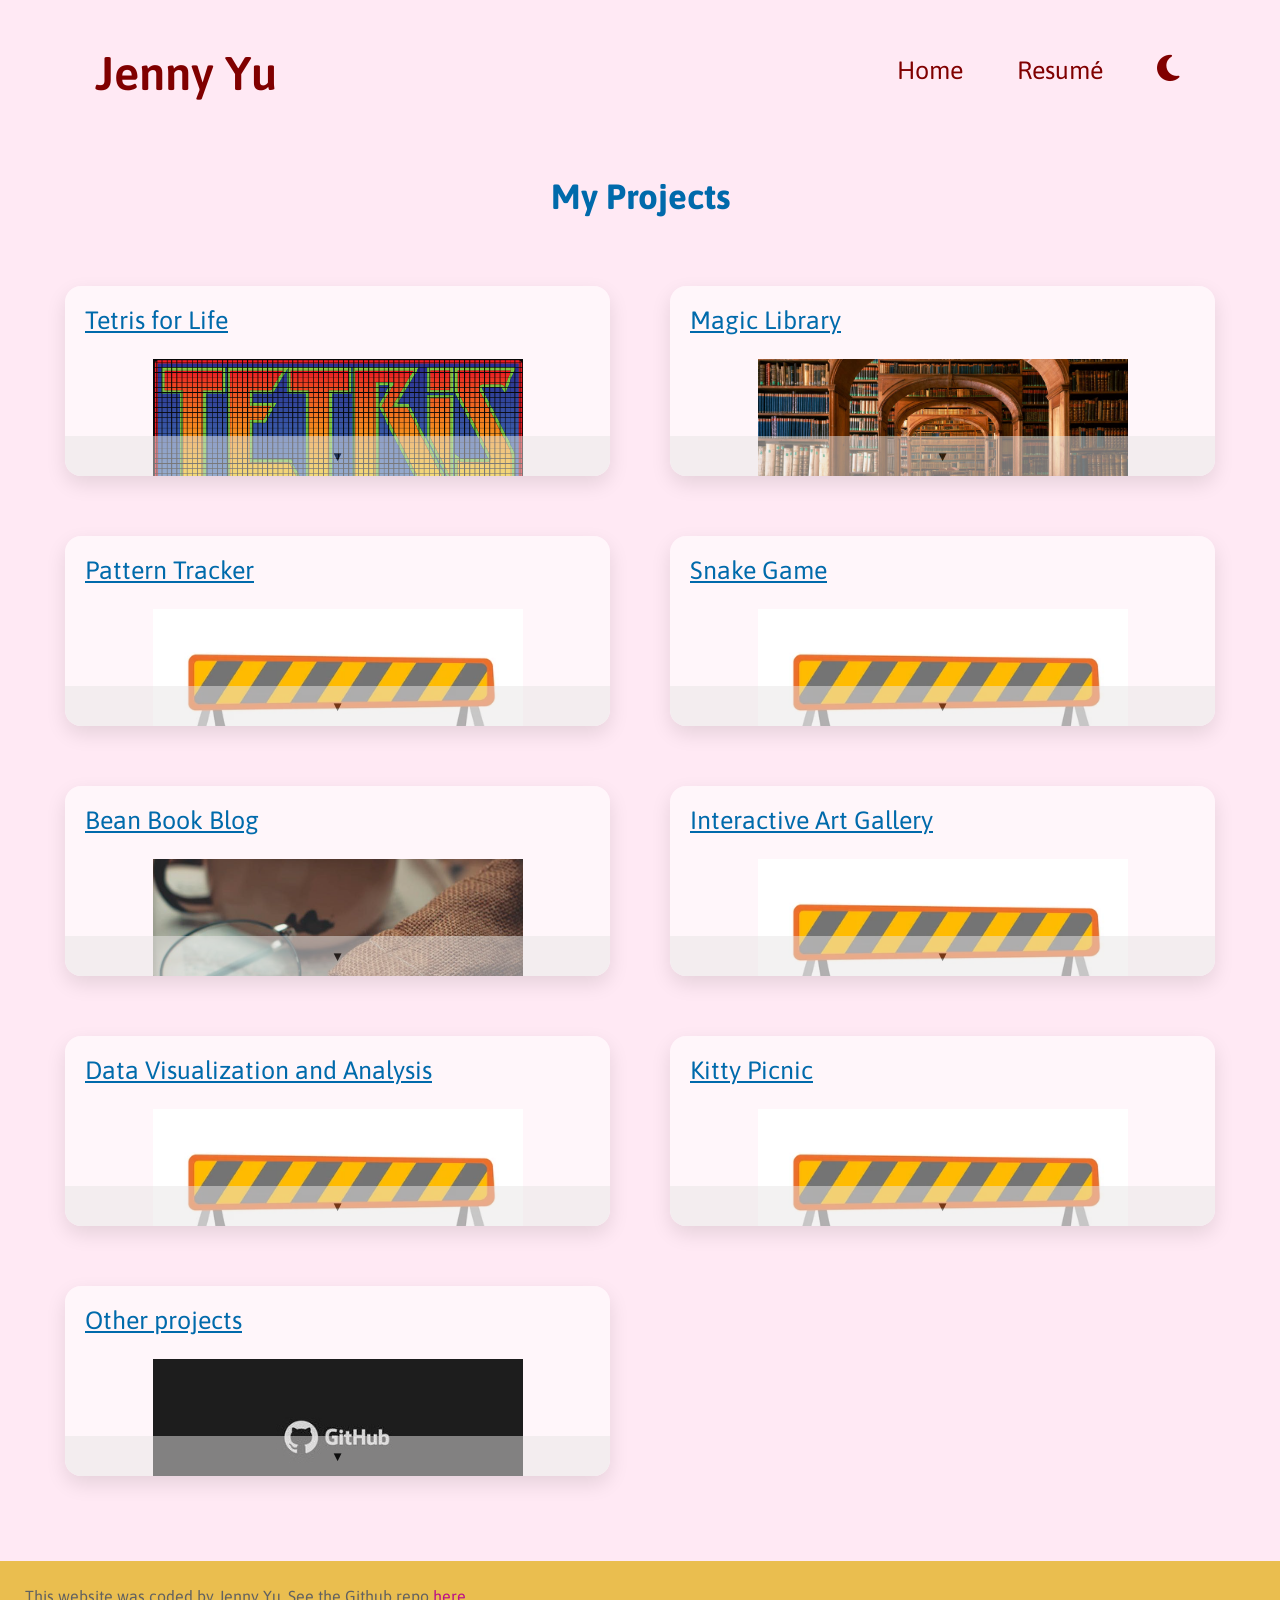
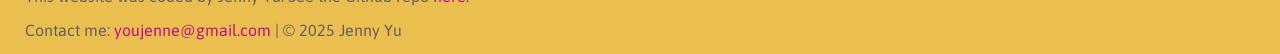
==== projects.html @ a859b3ad "Update projects.html" ====
<!DOCTYPE html>
<html lang="en">
    <head>
        <meta charset="UTF-8">
        <meta name="viewport" content="width=device-width, initial-scale=1.0">
        <title>Projects</title>
        <link rel="icon" type="image/jpeg" href="./images/clouds4.jpg"> <!-- favicon -->

        <link rel="stylesheet" href="./css/general.css"> <!-- general style -->
        <link rel="stylesheet" href="./css/projects.css"> 
        <script src="./js/projects.js" defer></script> <!-- javascript -->

        <link href="https://fonts.googleapis.com/css2?family=Asap&display=swap" rel="stylesheet"> <!-- font -->
        <link rel="stylesheet" href="https://cdnjs.cloudflare.com/ajax/libs/font-awesome/6.5.0/css/all.min.css"> <!-- icons -->
        
        <!-- load theme to prevent flash -->
        <script>
            (function loadTheme() {
                try {
                    var theme = localStorage.getItem("theme")
                    if (theme == "dark") {
                        document.documentElement.classList.add("dark")
                    }
                } catch (e) {}
            })()
        </script>
    </head>

<!-- TODO: make it scaleable -- scale the links at the top -->

    <body onload="getTheme()">
        <div class="container">

            <nav class="navbar">
                <div class="navdiv">
                    <div class="navname"><a class="navname" href="index.html">Jenny Yu</a></div>

                    <ul class="navul">
                        <li class="navli"><a href="index.html">Home</a></li>
                        <li class="navli"><a href="JennyYu_Resume.pdf" target="_blank">Resumé</a></li>
                        <li class="navli" id="leftmost"><button id="theme" onclick="changeTheme()"><i class="fa-solid fa-moon"></i></button></li>
                    </ul>
                </div>
            </nav>
            
            <h2 id="header">My Projects</h2>

            <section class="projects">
                <!-- Tetris for life -->
                <div class="block" id="one">
                    <a href="https://jennyyu2.github.io/TetrisForLife" target="_blank">Tetris for Life</a>
                    <a href="https://jennyyu2.github.io/TetrisForLife" target="_blank"><img class="banner" src="./images/tetris.png" alt="Tetris for Life banner"></a>
                        
                    <div class="content">
                        <p>A retro-themed interactive website about Tetris! Learn all about Tetris, the history of the game and the legends that play it.
                        <br> Don't forget to take the block quiz and sign the guestbook before you go!</p>
                    </div>
                        
                    <button class="toggle" onclick="expand(this)">▼</button>
                </div>

                <!-- Magic library -->
                <div class="block" id="two">
                    <a href="https://magiclibrary.onrender.com" target="_blank">Magic Library</a>
                    <a href="https://magiclibrary.onrender.com" target="_blank"><img class="banner" src="./images/library.jpg" alt="Magic library banner"></a>

                    <div class="content">
                        <p>A place of magic and wonder that is served from Node.js and utilizes JSON files for data persistence. 
                        <br>Sign in as a Reader, Author or Publisher to access the different functionalities!
                        <br><em>Please note: may take a moment to load initially</em></p>
                    </div>
                        
                    <button class="toggle" onclick="expand(this)">▼</button>
                </div>

                <!-- Pattern tracker -->
                <div class="block" id="three">
                    <a href="" target="_blank">Pattern Tracker</a>
                    <img class="banner" src="./images/construction.webp" alt=" Under Construction">
                        
                    <div class="content">
                        <p><strong>Work in progress</strong></p>
                        <p>An app to keep track of crochet patterns using react.</p>
                    </div>

                    <button class="toggle" onclick="expand(this)">▼</button>
                </div>

                <!-- Snake Game -->
                <div class="block" id="four">
                    <a href="" target="_blank">Snake Game</a>
                    <img class="banner" src="./images/construction.webp" alt=" Under Construction">
                        
                    <div class="content">
                        <p><strong>Work in progress</strong></p>
                        <p>A simple and fun snake game written in Kotlin! Exploring the world of game development.</p>
                    </div>

                    <button class="toggle" onclick="expand(this)">▼</button>
                </div>

                <!-- Blog -->
                <div class="block" id="five">
                    <a href="https://beanbookblog.wordpress.com/" target="_blank">Bean Book Blog</a>
                    <img class="banner" src="./images/bean book.png" alt=" Under Construction">
                        
                    <div class="content">
                        <p><strong>Work in progress</strong></p>
                        <p>A book blog made with Wordpress where I am a blogger that posts reviews about books! Users can interact by liking posts and making comments!</p>
                    </div>

                    <button class="toggle" onclick="expand(this)">▼</button>
                </div>

                <!-- Art Gallery -->
                <div class="block" id="six">
                    <a href="" target="_blank">Interactive Art Gallery</a>
                    <img class="banner" src="./images/construction.webp" alt=" Under Construction">
                        
                    <div class="content">
                        <p><strong>Work in progress</strong></p>
                        <p>An interactive art gallery where users can walk around and view artworks!</p>
                    </div>

                    <button class="toggle" onclick="expand(this)">▼</button>
                </div>
                
                <!-- Data visualiztion/analysis -->
                <div class="block" id="seven">
                    <a href="" target="_blank">Data Visualization and Analysis</a>
                    <img class="banner" src="./images/construction.webp" alt=" Under Construction">
                        
                    <div class="content">
                        <p><strong>Work in progress</strong></p>
                        <p>Demonstrating data analysis through the visualization of data using python.</p>
                    </div>

                    <button class="toggle" onclick="expand(this)">▼</button>
                </div>

                <!-- Kitty Picnic -->
                <div class="block" id="eight">
                    <a href="" target="_blank">Kitty Picnic</a>
                    <img class="banner" src="./images/construction.webp" alt=" Under Construction">
                        
                    <div class="content">
                        <p><strong>Work in progress</strong></p>
                        <p>A cute open world game where you are a cat and go on picnics!</p>
                    </div>

                    <button class="toggle" onclick="expand(this)">▼</button>
                </div>
                
                <!-- Github repo -->
                <div class="block" id="nine">
                    <a href="https://github.com/JennyYu2/Projects" target="_blank">Other projects</a>
                    <a href="https://github.com/JennyYu2/Projects" target="_blank"><img class="banner" src="./images/github.jpg" alt="Other projects github banner"></a>

                    <div class="content">
                        <p>Check out my GitHub for source code and other projects:
                            <ul>
                                <li>C-to-MIPS Compiler</li>
                                <li>SQL Arcade Simulator</li>
                                <li>Java Sudoku Game</li>
                                <li>And more!</li>
                            </ul></p>
                    </div>

                    <button class="toggle" onclick="expand(this)">▼</button>
                </div>
            </section>
            
        </div>

        <footer>
            <p>This website was coded by Jenny Yu. See the Github repo <a href="https://github.com/JennyYu2/jennyyu2.github.io" target="_blank">here</a>.</p>
            Contact me: <a href="mailto:youjenne@gmail.com">youjenne@gmail.com</a> | &copy; 2025 Jenny Yu
        </footer>
    </body>
</html>
---- css/general.css ----
body {
    background-color: #ffe9f4;
    color: maroon;
    font-family: 'Asap', cursive;
    margin: 0;
    padding: 0;
    height: 100%;
}
html.dark body {
    background-color: #2c2b4b;
    color: #ffe9f4;
}

.container {
    min-height: 100vh;
    display: flex;
    flex-direction: column;
}

#section {
    flex: 1; 
}


/* NAVIGATION BAR STYLING */
.navbar {
    width: 100%;
    margin-top: 25px;
    z-index: 100;
}

.navdiv {
    display: flex;
    align-items: center;
    justify-content: space-between;
    padding-left: 15px;
}

.navname {
    position: relative;
    margin-left: 40px;
    margin-top: 10px;
    font-size: 47px;
    color: maroon;
    font-weight: 600;
}
html.dark .navname {
    color: #ffe9f4;
}

.navname a {
    text-decoration: none;
    position: relative;
    display: inline-block;
    overflow: visible;
}

.navli {
    margin-top:10px;
    list-style: none;
    display: inline-block;
}

.navli a {
    text-decoration: none;
    font-size: 25px;
    margin-right: 50px;
    color: maroon;
    position: relative;
    display: inline-block;
    transition: color 0.3s ease;
}
html.dark .navli a {
    color: #ffe9f4;
}

#leftmost {
    margin-right: 100px;
}

.navbar a:hover {
    color:rgb(195, 49, 49);
    transform: scale(1.05);
}
html.dark .navbar a:hover {
    color: #f9bddb;
    transform: scale(1.05);
}

#theme {
    all: unset;
    cursor: pointer;
    color: maroon; 
    font-size: 30px; 
    padding: 0;
    margin: 0;
    transition: color 0.3s ease;
}
html.dark #theme{
    color:#ffe9f4;
}

#theme:hover {
    color:rgb(195, 49, 49);
    transform: scale(1.05);
}
html.dark #theme:hover {
    color: #f9bddb;
}


/* FOOTER STYLING */
footer {
    background-color:rgb(234, 190, 79);
    color:rgb(97, 97, 97);
    padding-left: 25px;
    padding-top: 10px;
    padding-bottom: 15px;
    text-align: left;
    margin-top: 10px;
    flex-shrink: 0;
}
html.dark footer {
    background-color: lightslategray;
    color:azure;
}

footer a {
    color:rgb(186, 13, 137);
    text-decoration: none;
}
html.dark footer a {
    color:rgb(10, 195, 232);
}

footer a:hover {
    text-decoration: underline;
}
---- css/projects.css ----
/* PROJECTS SECTION */
#header {
    margin-top: 60px;
    margin-bottom: 40px;
}

.projects {
    display: grid;
    grid-template-columns: repeat(auto-fit, minmax(470px, 1fr));
    gap: 60px;
    justify-content: center;
    margin-left: 65px;
    margin-right: 65px;
    margin-bottom: 75px;
    margin-top: 30px;
}

/* HEADING STYLE */
h2 {
    color: #006aab;
    font-size: 35px;
    text-align: center;
    margin-top: 25px;
    padding-top: 15px;
}
html.dark h2 {
    color:#d1974f;
}


/* STYLE FOR EACH BLOCK */
.block {
    max-height: 150px;
    display: flex;
    flex-direction: column;
    justify-content: space-between;
    padding: 20px;
    border-radius: 1rem;
    transition: transform 0.3s ease, box-shadow 0.3s ease;
    cursor: pointer;
    overflow: hidden;
    position: relative;
    border-radius: 1rem;
    background: rgba(255, 255, 255, 0.6); 
    box-shadow: 0 8px 20px rgba(0, 0, 0, 0.1);
    transition: max-height 0.4s ease;
}
html.dark .block {
    background: #383a67;
}

.block:hover {
    box-shadow: 0 12px 24px rgba(0, 0, 0, 0.15);
    transform: scale(1.02);
}

.block.expanded {
  max-height: 800px;
}

.block a:hover {
    color:#5fbdf8;
}
html.dark .block a:hover {
    color:antiquewhite;
}

.block.expanded .arrow {
  transform: rotate(180deg);
}


/* BLOCK LINKS */
.block a {
    color:#006aab;
    font-size: 25px;
    margin-bottom: 10px;
}
html.dark .block a {
    color:#d1974f;
}

/* BANNER IMAGE */
.banner {
    width: 100%;
    max-width: 370px;
    width: 370px;           
    height: auto;
    display: block;    
    margin: 15px auto;
}


/* TOGGLE BUTTON */
.toggle {
    position: absolute;
    background-color: rgb(232, 230, 230);
    bottom: 0;
    left: 0;
    width: 100%;
    height: 40px;
    opacity: 50%;
    border: none;
    cursor: pointer;
    z-index: 2;
    display: flex;
    justify-content: center;
    align-items: center;
    transition: background-color 0.2s ease;
}

.toggle:hover {
    background-color: rgb(192, 189, 189);
}

.content {
    font-size: 20px;
    color: #006aab;
    padding-bottom: 20px;
    margin-left: 15px;
    margin-right:15px;
}
html.dark .content {
    color:#d1974f;
}
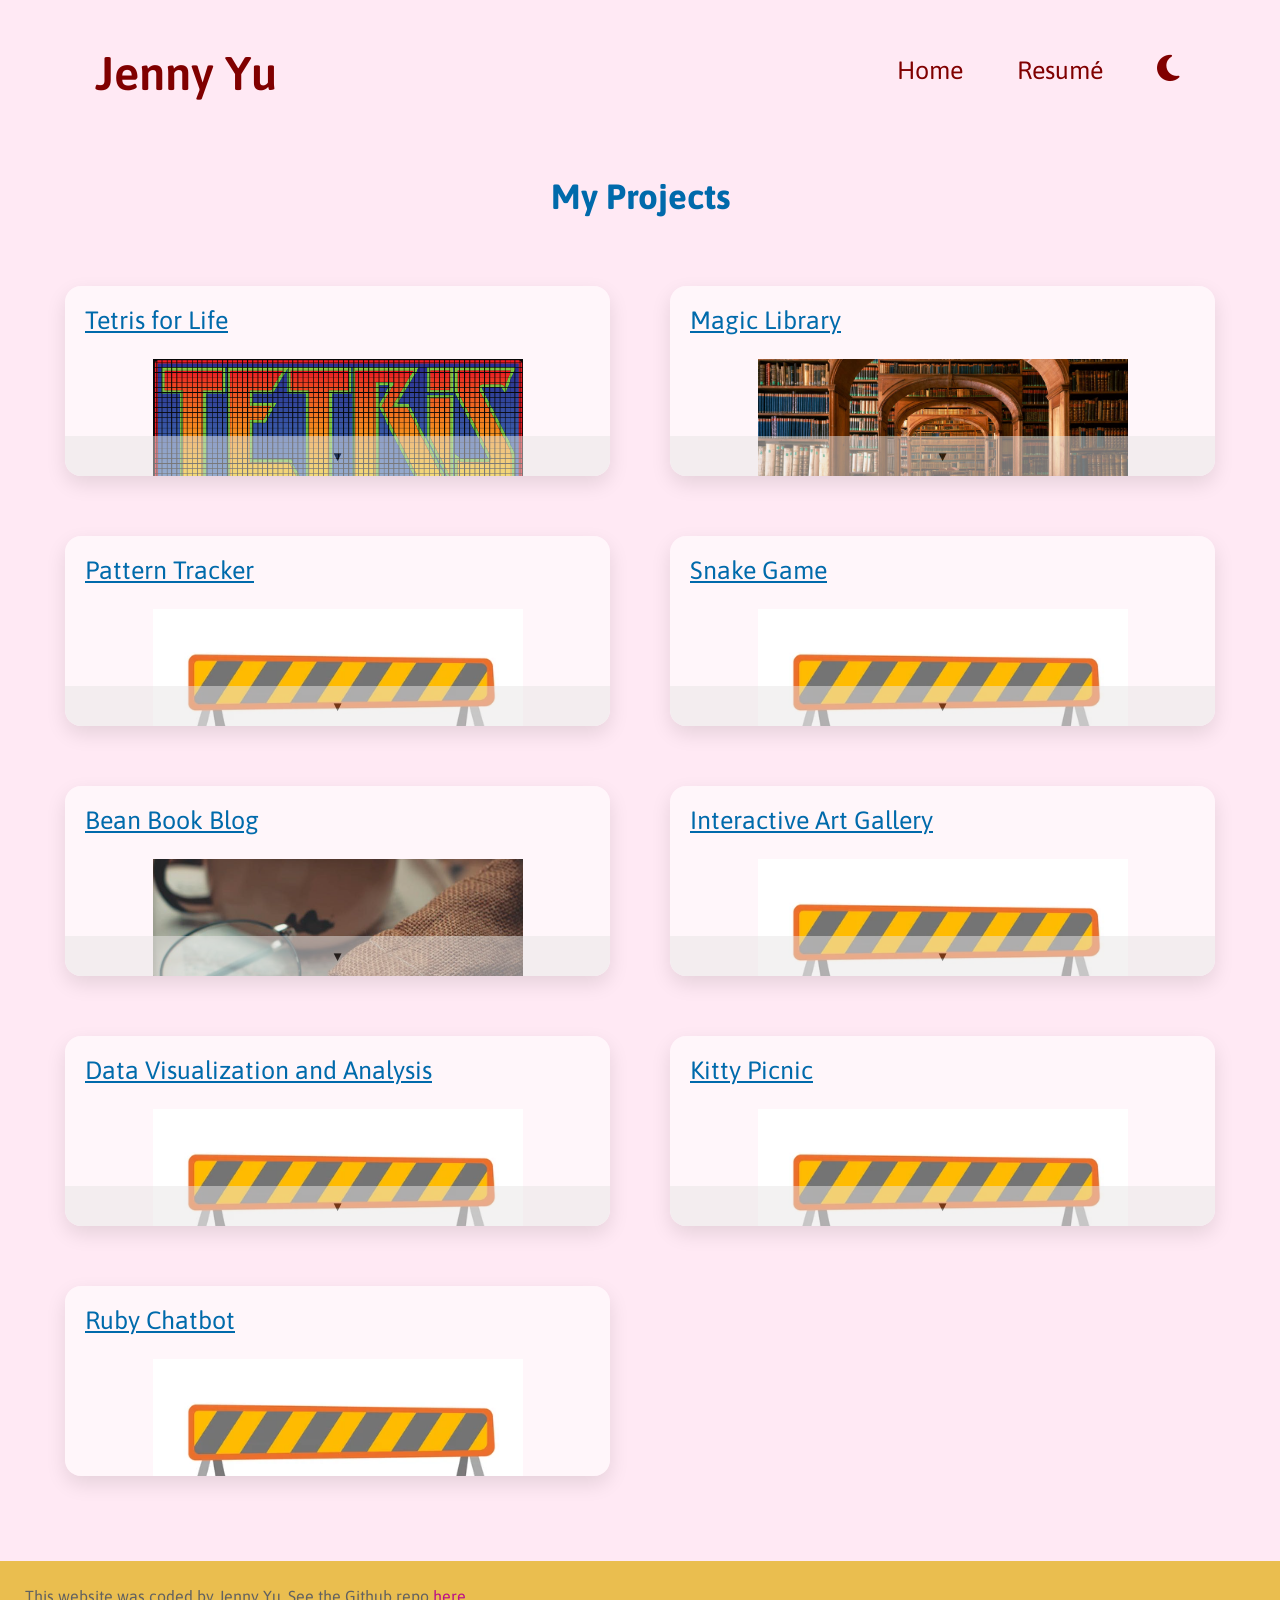
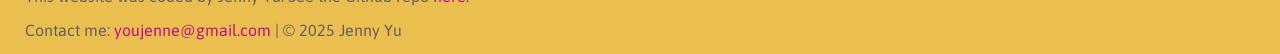
==== commit 0671ae65: "Update projects.html" ====
--- a/projects.html
+++ b/projects.html
@@ -66,8 +66,8 @@
 
                     <div class="content">
                         <p>A place of magic and wonder that is served from Node.js and utilizes JSON files for data persistence. 
-                        <br>Sign in as a Reader, Author or Publisher to access the different functionalities!
-                        <br><em>Please note: may take a moment to load initially</em></p>
+                        <br>Sign in as a Reader, Author or Publisher to access the different functionalities!</p>
+                        <p><em>Please note: may take a moment to load initially</em></p>
                     </div>
                         
                     <button class="toggle" onclick="expand(this)">▼</button>
@@ -102,11 +102,12 @@
                 <!-- Blog -->
                 <div class="block" id="five">
                     <a href="https://beanbookblog.wordpress.com/" target="_blank">Bean Book Blog</a>
-                    <img class="banner" src="./images/bean book.png" alt=" Under Construction">
-                        
+                    <a href="https://beanbookblog.wordpress.com/" target="_blank"><img class="banner" src="./images/bean book.png" alt="Bean Book Blog"></a>
+                    
                     <div class="content">
                         <p><strong>Work in progress</strong></p>
-                        <p>A book blog made with Wordpress where I am a blogger that posts reviews about books! Users can interact by liking posts and making comments!</p>
+                        <p>A book blog built with WordPress to help me get familiar with the platform. Users can view book reviews and engage through likes and comments!</p>
+                        <p><em>Please note: Created using the free version, which required working creatively within styling limitations</em></p>
                     </div>
 
                     <button class="toggle" onclick="expand(this)">▼</button>
@@ -150,9 +151,18 @@
 
                     <button class="toggle" onclick="expand(this)">▼</button>
                 </div>
+
+                <!-- Ruby Chatbot -->
+                <div class="block" id="nine">
+                    <a href="https://github.com/JennyYu2/Projects" target="_blank">Ruby Chatbot</a>
+                    <img class="banner" src="./images/construction.webp" alt=" Under Construction">
+
+                    <div class="content">
+                        <p>A chatbot utlizing showcasing skills in natural language processing (NLP) and artificial intelligence.</p>
+                </div>
                 
                 <!-- Github repo -->
-                <div class="block" id="nine">
+                <div class="block" id="ten">
                     <a href="https://github.com/JennyYu2/Projects" target="_blank">Other projects</a>
                     <a href="https://github.com/JennyYu2/Projects" target="_blank"><img class="banner" src="./images/github.jpg" alt="Other projects github banner"></a>
 
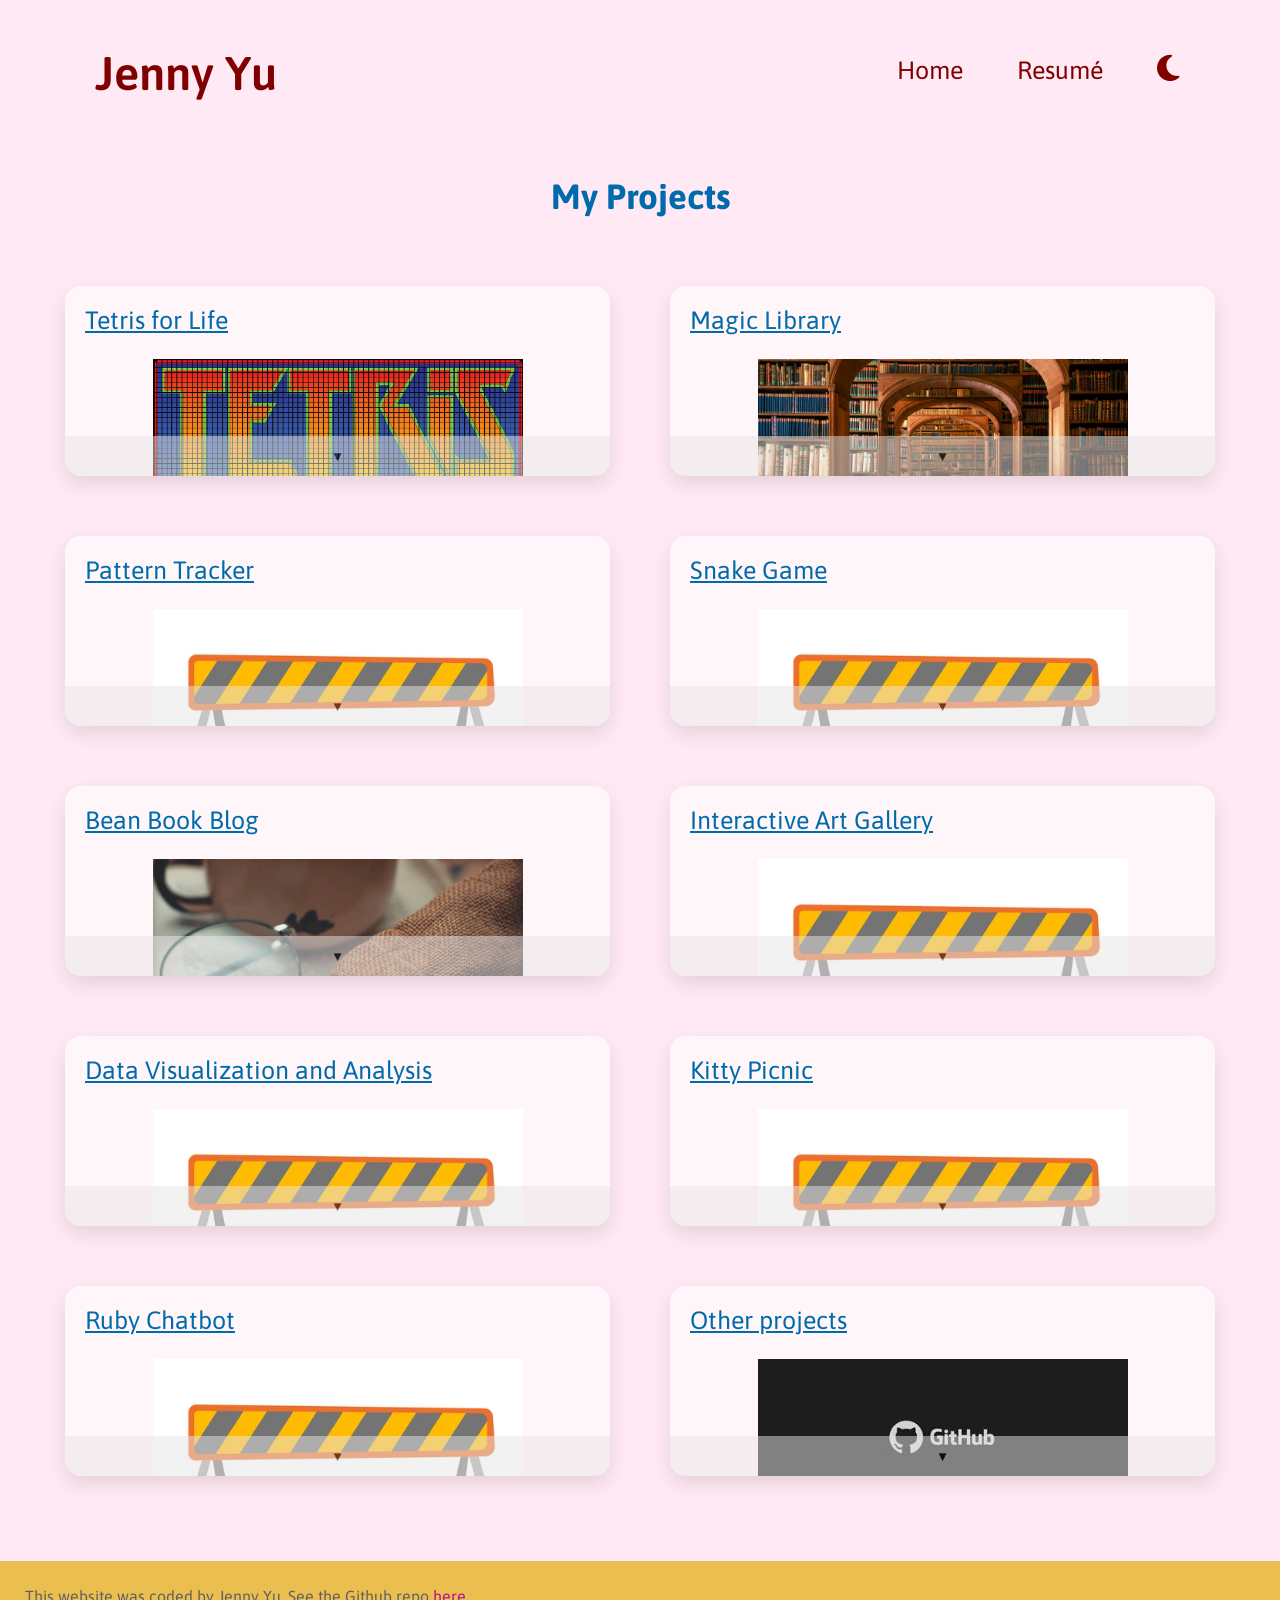
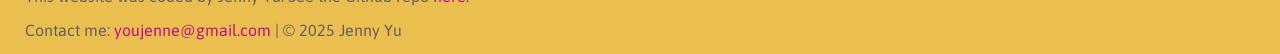
==== commit 68decf2b: "Update projects.html" ====
--- a/projects.html
+++ b/projects.html
@@ -159,6 +159,9 @@
 
                     <div class="content">
                         <p>A chatbot utlizing showcasing skills in natural language processing (NLP) and artificial intelligence.</p>
+                    </div>
+
+                    <button class="toggle" onclick="expand(this)">▼</button>
                 </div>
                 
                 <!-- Github repo -->
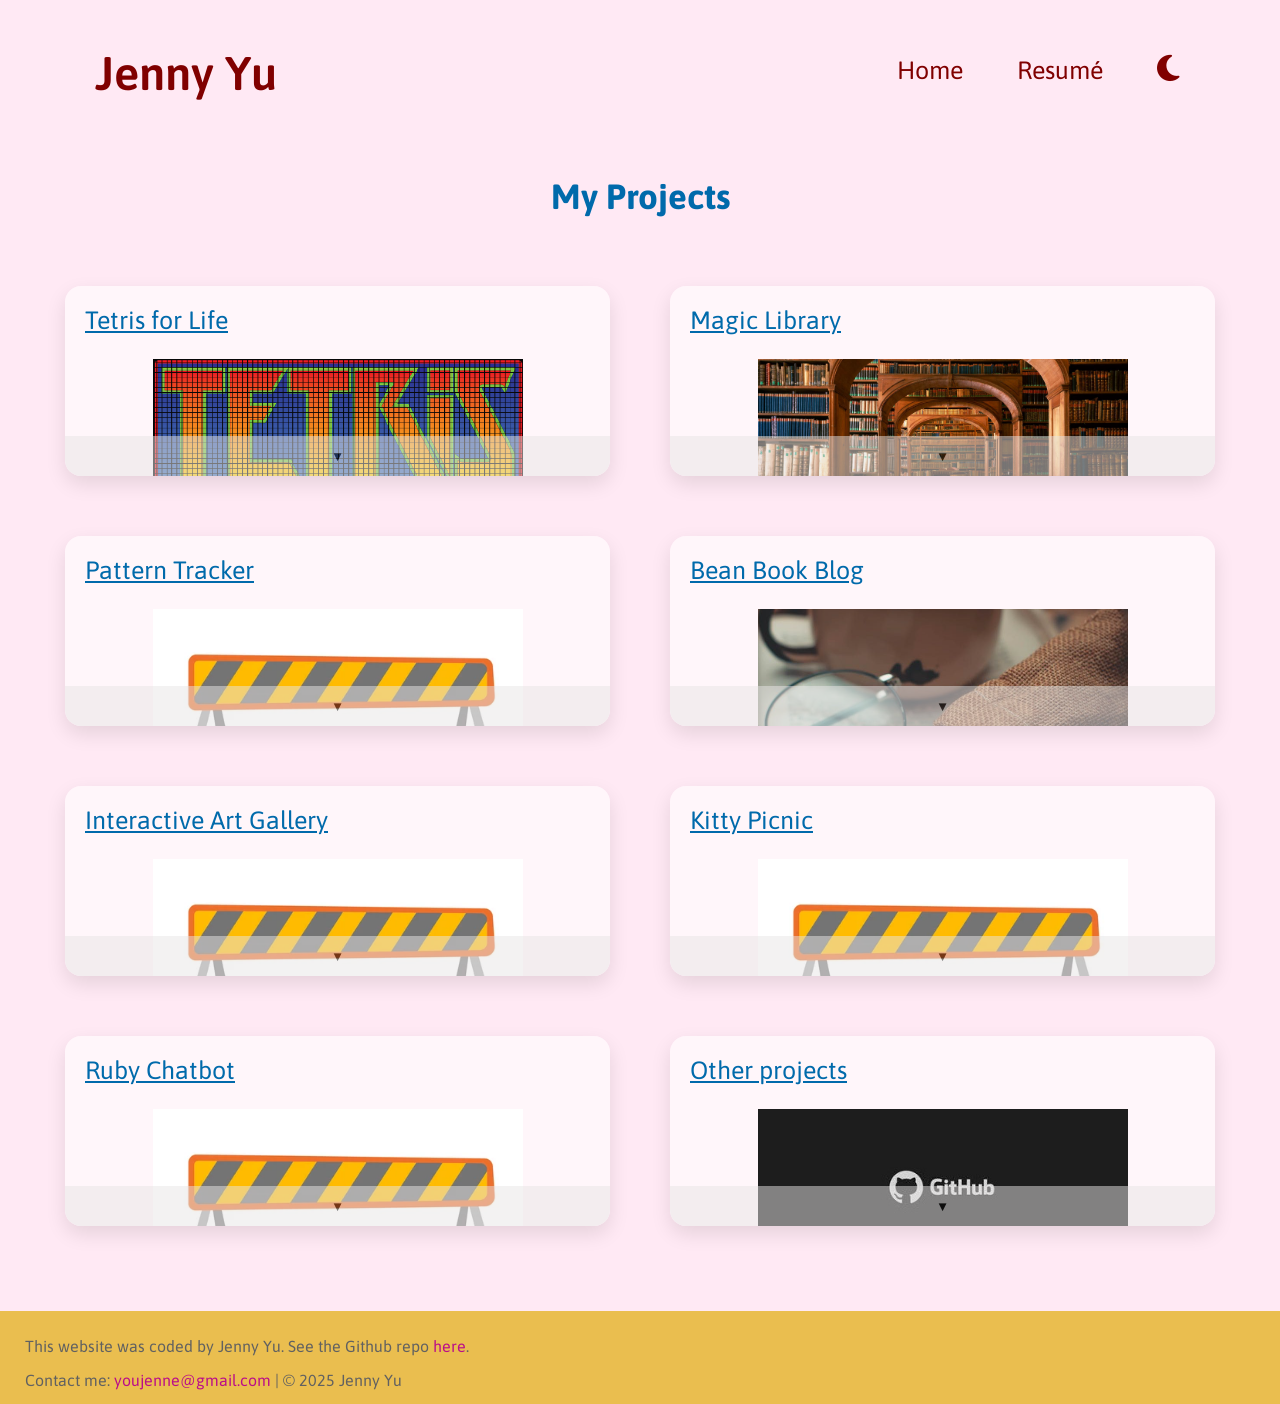
==== commit 943090fe: "Update projects.html" ====
--- a/projects.html
+++ b/projects.html
@@ -86,7 +86,7 @@
                     <button class="toggle" onclick="expand(this)">▼</button>
                 </div>
 
-                <!-- Snake Game -->
+                <!-- Snake Game 
                 <div class="block" id="four">
                     <a href="" target="_blank">Snake Game</a>
                     <img class="banner" src="./images/construction.webp" alt=" Under Construction">
@@ -98,6 +98,7 @@
 
                     <button class="toggle" onclick="expand(this)">▼</button>
                 </div>
+                -->
 
                 <!-- Blog -->
                 <div class="block" id="five">
@@ -126,7 +127,7 @@
                     <button class="toggle" onclick="expand(this)">▼</button>
                 </div>
                 
-                <!-- Data visualiztion/analysis -->
+                <!-- Data visualiztion/analysis 
                 <div class="block" id="seven">
                     <a href="" target="_blank">Data Visualization and Analysis</a>
                     <img class="banner" src="./images/construction.webp" alt=" Under Construction">
@@ -138,6 +139,7 @@
 
                     <button class="toggle" onclick="expand(this)">▼</button>
                 </div>
+                -->
 
                 <!-- Kitty Picnic -->
                 <div class="block" id="eight">
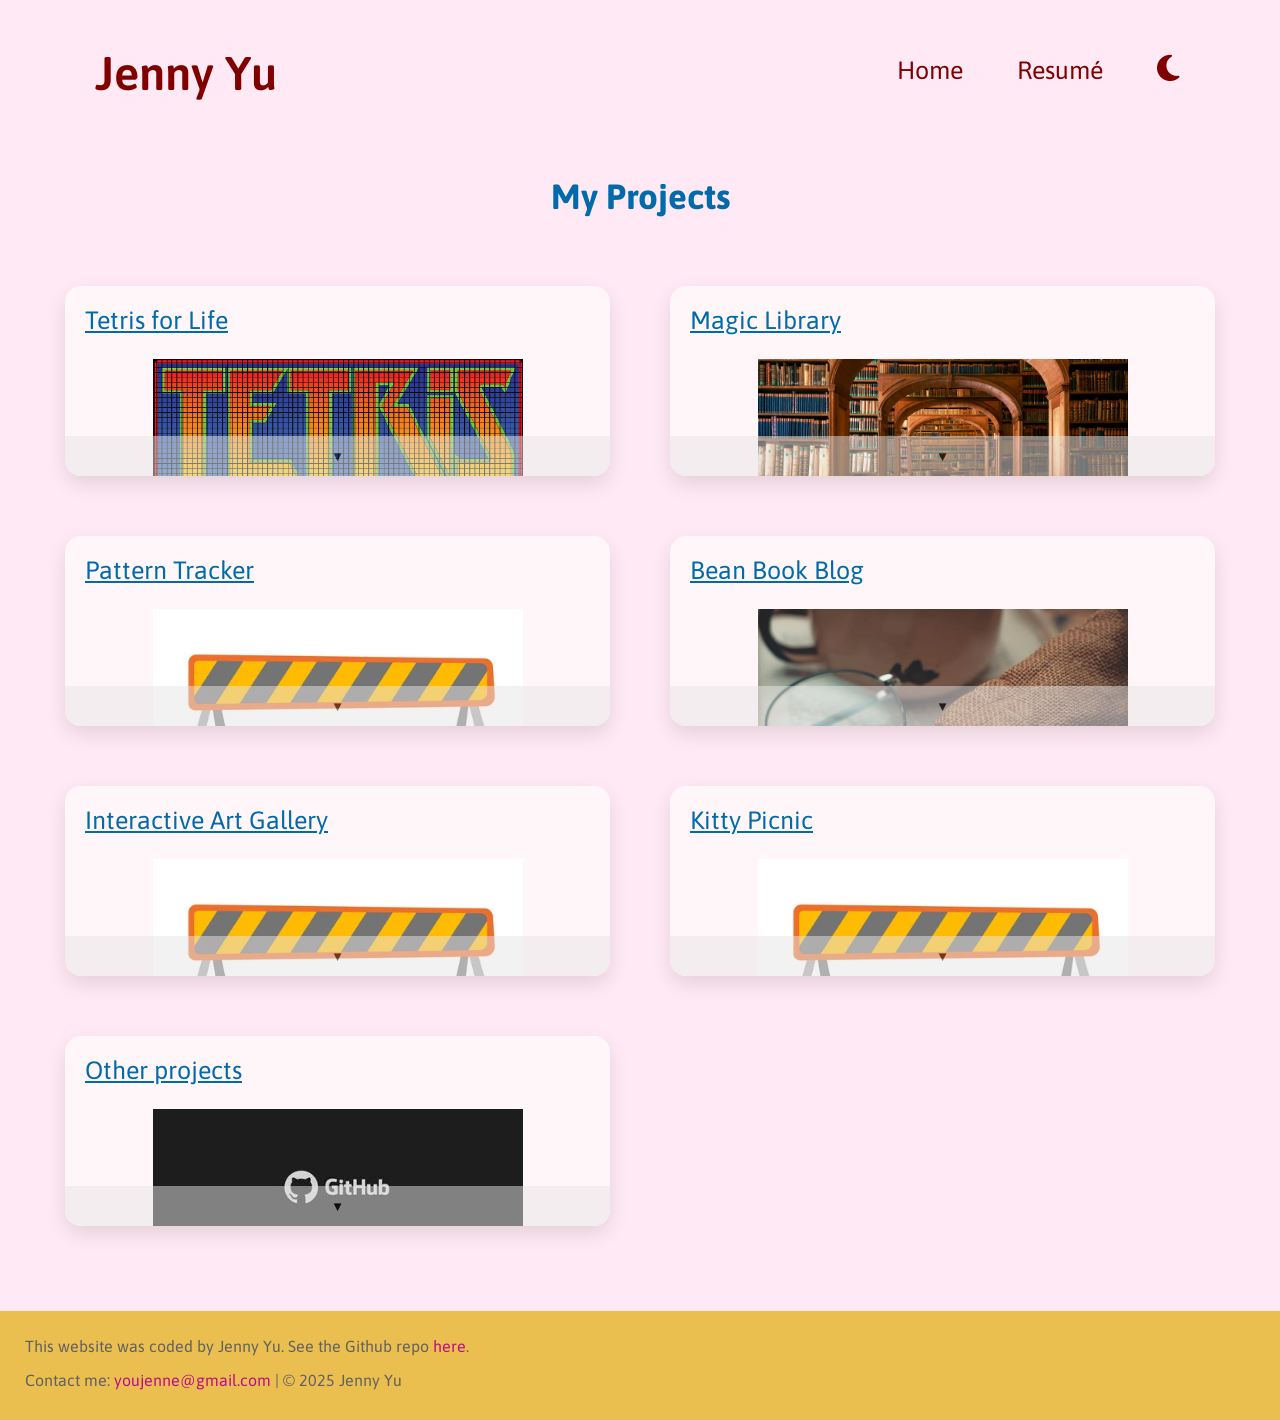
==== commit bfff59eb: "Update projects.html" ====
--- a/projects.html
+++ b/projects.html
@@ -154,7 +154,7 @@
                     <button class="toggle" onclick="expand(this)">▼</button>
                 </div>
 
-                <!-- Ruby Chatbot -->
+                <!-- Ruby Chatbot 
                 <div class="block" id="nine">
                     <a href="https://github.com/JennyYu2/Projects" target="_blank">Ruby Chatbot</a>
                     <img class="banner" src="./images/construction.webp" alt=" Under Construction">
@@ -165,6 +165,7 @@
 
                     <button class="toggle" onclick="expand(this)">▼</button>
                 </div>
+                -->
                 
                 <!-- Github repo -->
                 <div class="block" id="ten">
@@ -189,7 +190,7 @@
 
         <footer>
             <p>This website was coded by Jenny Yu. See the Github repo <a href="https://github.com/JennyYu2/jennyyu2.github.io" target="_blank">here</a>.</p>
-            Contact me: <a href="mailto:youjenne@gmail.com">youjenne@gmail.com</a> | &copy; 2025 Jenny Yu
+            <p>Contact me: <a href="mailto:youjenne@gmail.com">youjenne@gmail.com</a> | &copy; 2025 Jenny Yu</p>
         </footer>
     </body>
 </html>
